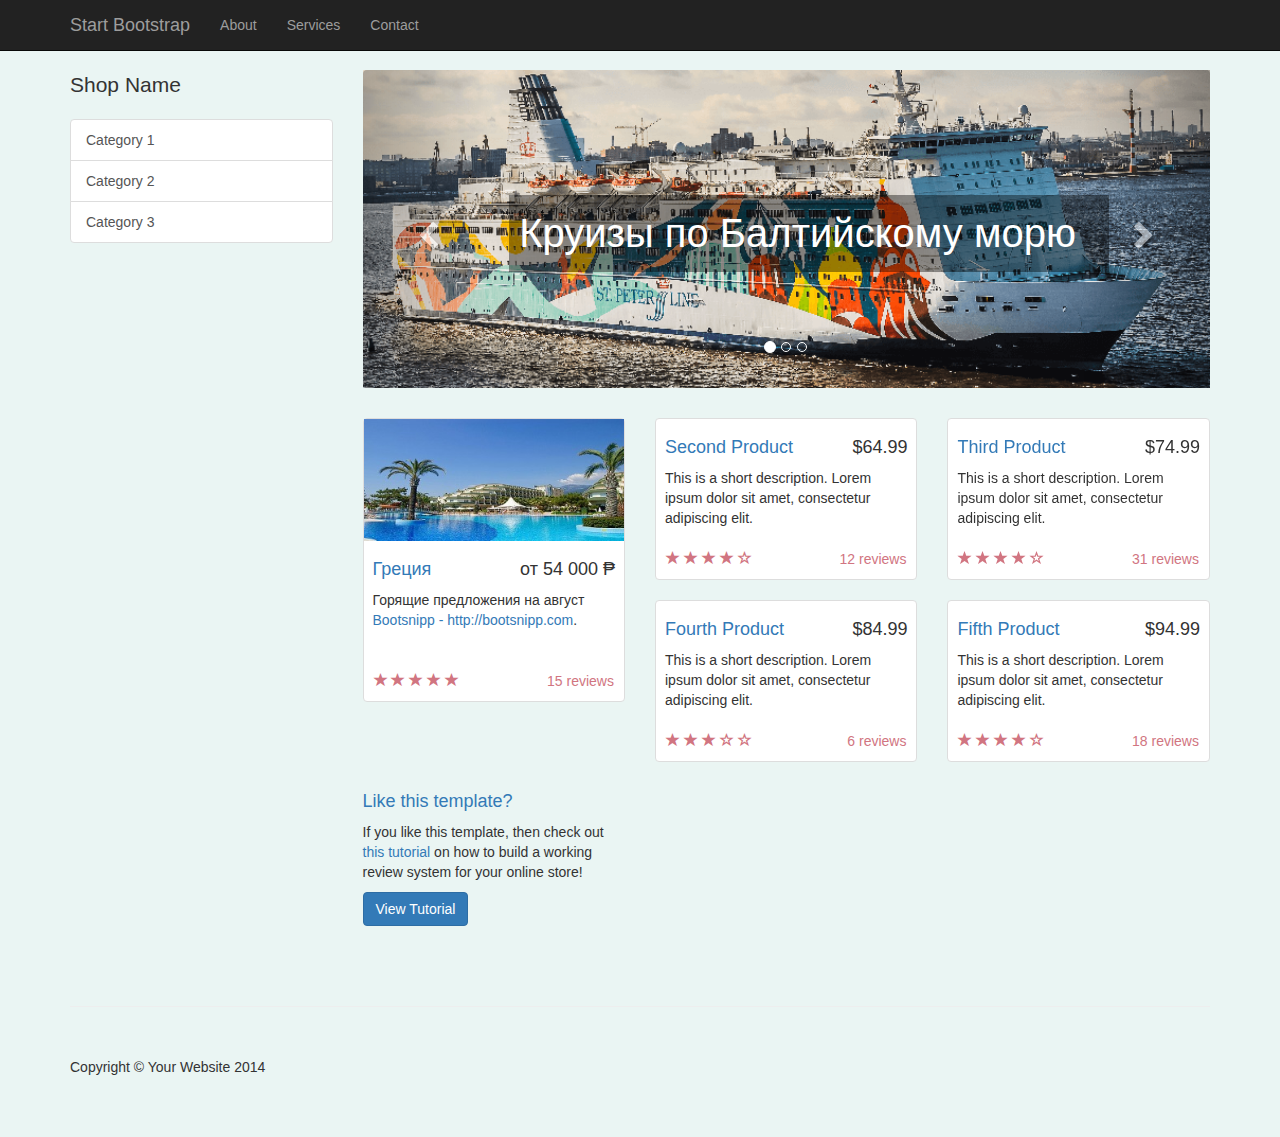
==== index.html @ e50ed961 "begin" ====
<!DOCTYPE html>
<html lang="en">

<head>

    <meta charset="utf-8">
    <meta http-equiv="X-UA-Compatible" content="IE=edge">
    <meta name="viewport" content="width=device-width, initial-scale=1">
    <meta name="description" content="">
    <meta name="author" content="">

    <title>Travel agency</title>

    <!-- Bootstrap Core CSS -->
    <link href="css/bootstrap.min.css" rel="stylesheet">

    <!-- Custom CSS -->
    <link href="css/shop-homepage.css" rel="stylesheet">

    <!-- HTML5 Shim and Respond.js IE8 support of HTML5 elements and media queries -->
    <!-- WARNING: Respond.js doesn't work if you view the page via file:// -->
    <!--[if lt IE 9]>
        <script src="https://oss.maxcdn.com/libs/html5shiv/3.7.0/html5shiv.js"></script>
        <script src="https://oss.maxcdn.com/libs/respond.js/1.4.2/respond.min.js"></script>
    <![endif]-->

</head>

<body id="home">


    <!-- Navigation -->
    <nav class="navbar navbar-inverse navbar-fixed-top" role="navigation">
        <div class="container">
            <!-- Brand and toggle get grouped for better mobile display -->
            <div class="navbar-header">
                <button type="button" class="navbar-toggle" data-toggle="collapse" data-target="#bs-example-navbar-collapse-1">
                    <span class="sr-only">Toggle navigation</span>
                    <span class="icon-bar"></span>
                    <span class="icon-bar"></span>
                    <span class="icon-bar"></span>
                </button>
                <a class="navbar-brand" href="#">Start Bootstrap</a>
            </div>
            <!-- Collect the nav links, forms, and other content for toggling -->
            <div class="collapse navbar-collapse" id="bs-example-navbar-collapse-1">
                <ul class="nav navbar-nav">
                    <li>
                        <a href="#">About</a>
                    </li>
                    <li>
                        <a href="#">Services</a>
                    </li>
                    <li>
                        <a href="#">Contact</a>
                    </li>
                </ul>
            </div>
            <!-- /.navbar-collapse -->
        </div>
        <!-- /.container -->
    </nav>

    <!-- Page Content -->
    <div class="container">

        <div class="row">

            <div class="col-md-3">
                <p class="lead">Shop Name</p>
                <div class="list-group">
                    <a href="#" class="list-group-item">Category 1</a>
                    <a href="#" class="list-group-item">Category 2</a>
                    <a href="#" class="list-group-item">Category 3</a>
                </div>
            </div>

            <div class="col-md-9">

                <div class="row carousel-holder">

                    <div class="col-md-12">
                        <div id="carousel-example-generic" class="carousel slide" data-ride="carousel">
                            <ol class="carousel-indicators">
                                <li data-target="#carousel-example-generic" data-slide-to="0" class="active"></li>
                                <li data-target="#carousel-example-generic" data-slide-to="1"></li>
                                <li data-target="#carousel-example-generic" data-slide-to="2"></li>
                            </ol>
                            <div class="carousel-inner">
                                <div class="item active">
                                    <img class="slide-image" src="img/1.png" alt="">
                                    <p>
                                        Круизы по Балтийскому морю
                                    </p>
                                </div>
                                <div class="item">
                                    <img class="slide-image" src="img/2.png" alt="">
                                    <p>
                                       Сочи от 31 000 рублей 
                                    </p>
                                </div>
                                <div class="item">
                                    <img class="slide-image" src="img/3.jpg" alt="">
                                </div>
                            </div>
                            <a class="left carousel-control" href="#carousel-example-generic" data-slide="prev">
                                <span class="glyphicon glyphicon-chevron-left"></span>
                            </a>
                            <a class="right carousel-control" href="#carousel-example-generic" data-slide="next">
                                <span class="glyphicon glyphicon-chevron-right"></span>
                            </a>
                        </div>
                    </div>

                </div>

                <div class="row">

                    <div class="col-sm-4 col-lg-4 col-md-4">
                        <div class="thumbnail">
                            <img src="img/4.jpg" alt="">
                            <div class="caption">
                                <h4 class="pull-right">от 54 000 ₱</h4>
                                <h4><a href="#">Греция</a>
                                </h4>
                                <p>Горящие предложения на август <a target="_blank" href="http://www.bootsnipp.com">Bootsnipp - http://bootsnipp.com</a>.</p>
                            </div>
                            <div class="ratings">
                                <p class="pull-right">15 reviews</p>
                                <p>
                                    <span class="glyphicon glyphicon-star"></span>
                                    <span class="glyphicon glyphicon-star"></span>
                                    <span class="glyphicon glyphicon-star"></span>
                                    <span class="glyphicon glyphicon-star"></span>
                                    <span class="glyphicon glyphicon-star"></span>
                                </p>
                            </div>
                        </div>
                    </div>

                    <div class="col-sm-4 col-lg-4 col-md-4">
                        <div class="thumbnail">
                            <img src="http://placehold.it/320x150" alt="">
                            <div class="caption">
                                <h4 class="pull-right">$64.99</h4>
                                <h4><a href="#">Second Product</a>
                                </h4>
                                <p>This is a short description. Lorem ipsum dolor sit amet, consectetur adipiscing elit.</p>
                            </div>
                            <div class="ratings">
                                <p class="pull-right">12 reviews</p>
                                <p>
                                    <span class="glyphicon glyphicon-star"></span>
                                    <span class="glyphicon glyphicon-star"></span>
                                    <span class="glyphicon glyphicon-star"></span>
                                    <span class="glyphicon glyphicon-star"></span>
                                    <span class="glyphicon glyphicon-star-empty"></span>
                                </p>
                            </div>
                        </div>
                    </div>

                    <div class="col-sm-4 col-lg-4 col-md-4">
                        <div class="thumbnail">
                            <img src="http://placehold.it/320x150" alt="">
                            <div class="caption">
                                <h4 class="pull-right">$74.99</h4>
                                <h4><a href="#">Third Product</a>
                                </h4>
                                <p>This is a short description. Lorem ipsum dolor sit amet, consectetur adipiscing elit.</p>
                            </div>
                            <div class="ratings">
                                <p class="pull-right">31 reviews</p>
                                <p>
                                    <span class="glyphicon glyphicon-star"></span>
                                    <span class="glyphicon glyphicon-star"></span>
                                    <span class="glyphicon glyphicon-star"></span>
                                    <span class="glyphicon glyphicon-star"></span>
                                    <span class="glyphicon glyphicon-star-empty"></span>
                                </p>
                            </div>
                        </div>
                    </div>

                    <div class="col-sm-4 col-lg-4 col-md-4">
                        <div class="thumbnail">
                            <img src="http://placehold.it/320x150" alt="">
                            <div class="caption">
                                <h4 class="pull-right">$84.99</h4>
                                <h4><a href="#">Fourth Product</a>
                                </h4>
                                <p>This is a short description. Lorem ipsum dolor sit amet, consectetur adipiscing elit.</p>
                            </div>
                            <div class="ratings">
                                <p class="pull-right">6 reviews</p>
                                <p>
                                    <span class="glyphicon glyphicon-star"></span>
                                    <span class="glyphicon glyphicon-star"></span>
                                    <span class="glyphicon glyphicon-star"></span>
                                    <span class="glyphicon glyphicon-star-empty"></span>
                                    <span class="glyphicon glyphicon-star-empty"></span>
                                </p>
                            </div>
                        </div>
                    </div>

                    <div class="col-sm-4 col-lg-4 col-md-4">
                        <div class="thumbnail">
                            <img src="http://placehold.it/320x150" alt="">
                            <div class="caption">
                                <h4 class="pull-right">$94.99</h4>
                                <h4><a href="#">Fifth Product</a>
                                </h4>
                                <p>This is a short description. Lorem ipsum dolor sit amet, consectetur adipiscing elit.</p>
                            </div>
                            <div class="ratings">
                                <p class="pull-right">18 reviews</p>
                                <p>
                                    <span class="glyphicon glyphicon-star"></span>
                                    <span class="glyphicon glyphicon-star"></span>
                                    <span class="glyphicon glyphicon-star"></span>
                                    <span class="glyphicon glyphicon-star"></span>
                                    <span class="glyphicon glyphicon-star-empty"></span>
                                </p>
                            </div>
                        </div>
                    </div>

                    <div class="col-sm-4 col-lg-4 col-md-4">
                        <h4><a href="#">Like this template?</a>
                        </h4>
                        <p>If you like this template, then check out <a target="_blank" href="http://maxoffsky.com/code-blog/laravel-shop-tutorial-1-building-a-review-system/">this tutorial</a> on how to build a working review system for your online store!</p>
                        <a class="btn btn-primary" target="_blank" href="http://maxoffsky.com/code-blog/laravel-shop-tutorial-1-building-a-review-system/">View Tutorial</a>
                    </div>

                </div>

            </div>

        </div>

    </div>
    <!-- /.container -->

    <div class="container">

        <hr>

        <!-- Footer -->
        <footer>
            <div class="row">
                <div class="col-lg-12">
                    <p>Copyright &copy; Your Website 2014</p>
                </div>
            </div>
        </footer>

    </div>
    <!-- /.container -->

    <!-- jQuery -->
    <script src="js/jquery.js"></script>

    <!-- Bootstrap Core JavaScript -->
    <script src="js/bootstrap.min.js"></script>

</body>

</html>
---- css/shop-homepage.css ----
/*!
 * Start Bootstrap - Shop Homepage (http://startbootstrap.com/)
 * Copyright 2013-2016 Start Bootstrap
 * Licensed under MIT (https://github.com/BlackrockDigital/startbootstrap/blob/gh-pages/LICENSE)
 */

body {
    padding-top: 70px; /* Required padding for .navbar-fixed-top. Remove if using .navbar-static-top. Change if height of navigation changes. */
}

.slide-image {
    width: 100%;
}

.carousel-holder {
    margin-bottom: 30px;
}

.carousel-control,
.item {
    border-radius: 4px;
}

.caption {
    height: 130px;
    overflow: hidden;
}

.caption h4 {
    white-space: nowrap;
}

.thumbnail img {
    width: 100%;
}

.ratings {
    padding-right: 10px;
    padding-left: 10px;
    color: #d17581;
}

.thumbnail {
    padding: 0;
}

.thumbnail .caption-full {
    padding: 9px;
    color: #333;
}

footer {
    margin:50px 0;
}
#home .carousel-inner .item p {
    position: absolute;
    top: 125px;
    left: 35%;
    width: 600px;
    color: #fff;
    margin-left: -150px;
    text-align: justify;
    background-color: rgba(0,0,0,0.4);
    padding: 10px;
    font-size: 40px;
}
#home .row {
    margin-bottom: 30px;
}
#home form {
 box-shadow: 3px 7px 23px 1px #c21919;
 padding: 15px;
 border-radius: 15px;
}
#home {
    background-color: #EAF5F3;
/*background-image: url("https://www.transparenttextures.com/patterns/axiom-pattern.png");*/
}
/*#example .panel {
    box-shadow: 3px 7px 23px 1px #133AD9;
}
#example address {box-shadow: 3px 7px 23px 1px #0DA921;
    padding: 15px;

    } 
#example {
    padding-top: 10px;
}*/
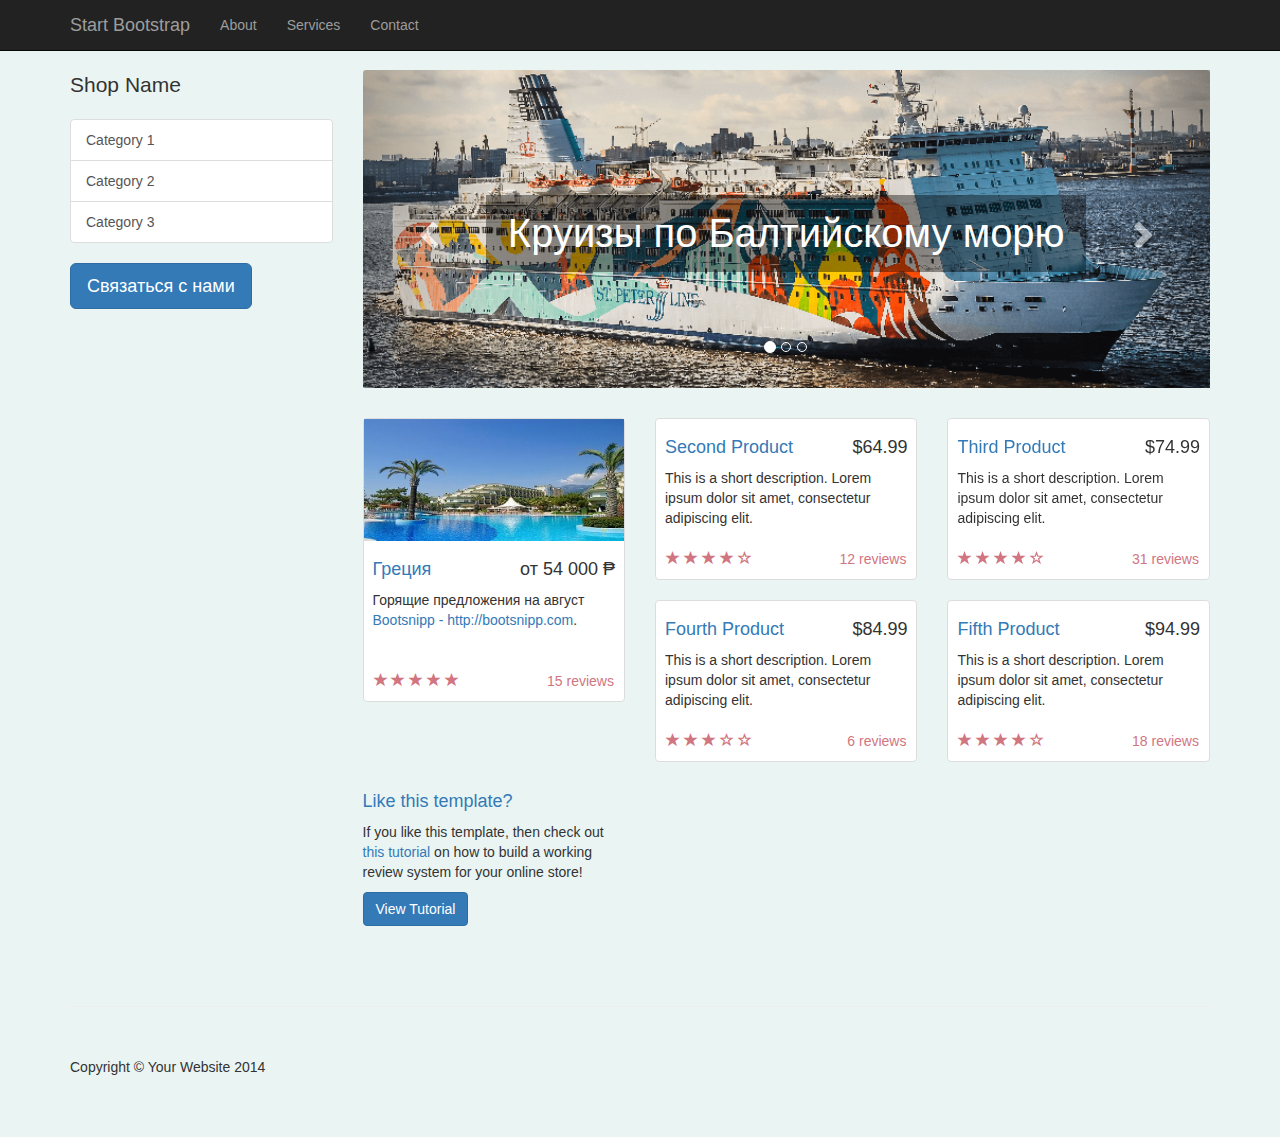
==== commit 9f41b676: "форма" ====
--- a/index.html
+++ b/index.html
@@ -73,6 +73,66 @@
                     <a href="#" class="list-group-item">Category 2</a>
                     <a href="#" class="list-group-item">Category 3</a>
                 </div>
+                <!-- Button trigger modal -->
+<button type="button" class="btn btn-primary btn-lg" data-toggle="modal" data-target="#myModal">
+  Связаться с нами
+</button>
+
+<!-- Modal -->
+<div class="modal fade" id="myModal" tabindex="-1" role="dialog" aria-labelledby="myModalLabel">
+  <div class="modal-dialog" role="document">
+    <div class="modal-content">
+     <div class="bootstrap-iso">
+ <div class="container-fluid">
+  <div class="row">
+   <div class="col-md-6 col-sm-6 col-xs-12">
+     <form name="formcheck" onsubmit="return formCheck(this);" method="post">
+  <div class="form-group ">
+      <label class="control-label " for="name">
+       Name
+      </label>
+      <input class="form-control" id="name" name="name" type="text"/>
+     </div>
+          <div class="form-group ">
+      <label class="control-label " for="phonenumber">
+       Phone Number
+      </label>
+      <input class="form-control" id="phonenumber" name="phonenumber" type="text"/>
+     </div>
+     <div class="form-group ">
+      <label class="control-label requiredField" for="email">
+       Email
+       <span class="asteriskField">
+        *
+       </span>
+      </label>
+      <input class="form-control" id="email" name="email" type="text"/>
+     </div>
+     
+     <div class="form-group ">
+      <label class="control-label " for="message">
+       Details
+      </label>
+      <textarea class="form-control" cols="40" id="message" name="message" placeholder="Please Explain Everything in Detail" rows="10"></textarea>
+     </div>
+     <div class="form-group">
+      <div>
+       <button class="btn btn-danger btn-lg" name="submit" type="submit">
+        Complete
+       </button>
+      </div>
+     </div>
+    </form>
+   </div>
+  </div>
+ </div>
+</div>
+  
+
+     
+    </div>
+  </div>
+</div>
             </div>
 
             <div class="col-md-9">
@@ -88,10 +148,12 @@
                             </ol>
                             <div class="carousel-inner">
                                 <div class="item active">
+                                <a href="index3.html">
                                     <img class="slide-image" src="img/1.png" alt="">
                                     <p>
                                         Круизы по Балтийскому морю
                                     </p>
+                                    </a>
                                 </div>
                                 <div class="item">
                                     <img class="slide-image" src="img/2.png" alt="">
--- a/css/shop-homepage.css
+++ b/css/shop-homepage.css
@@ -55,14 +55,15 @@
 #home .carousel-inner .item p {
     position: absolute;
     top: 125px;
-    left: 35%;
+    left: 50%;
     width: 600px;
     color: #fff;
-    margin-left: -150px;
-    text-align: justify;
+    margin-left: -300px;
+    text-align: center;
     background-color: rgba(0,0,0,0.4);
     padding: 10px;
     font-size: 40px;
+
 }
 #home .row {
     margin-bottom: 30px;
@@ -72,10 +73,17 @@
  padding: 15px;
  border-radius: 15px;
 }
-#home {
+#home{ 
     background-color: #EAF5F3;
+}
+.head-image img {
+    margin: 0 auto;
+    display: block;
+}
+
+
 /*background-image: url("https://www.transparenttextures.com/patterns/axiom-pattern.png");*/
-}
+
 /*#example .panel {
     box-shadow: 3px 7px 23px 1px #133AD9;
 }
@@ -85,4 +93,6 @@
     } 
 #example {
     padding-top: 10px;
-}*/+}*/
+/*Стили для формы*/
+.bootstrap-iso .formden_header h2, .bootstrap-iso .formden_header p, .bootstrap-iso form{font-family: Arial, Helvetica, sans-serif; color: #333131}.bootstrap-iso form button, .bootstrap-iso form button:hover{color: #ffffff !important;}.bootstrap-iso .form-control:focus { border-color: #ec3114;  -webkit-box-shadow: inset 0 1px 1px rgba(0, 0, 0, 0.075), 0 0 8px rgba(236, 49, 20, 0.6); box-shadow: inset 0 1px 1px rgba(0, 0, 0, 0.075), 0 0 8px rgba(236, 49, 20, 0.6);} .asteriskField{color: red;}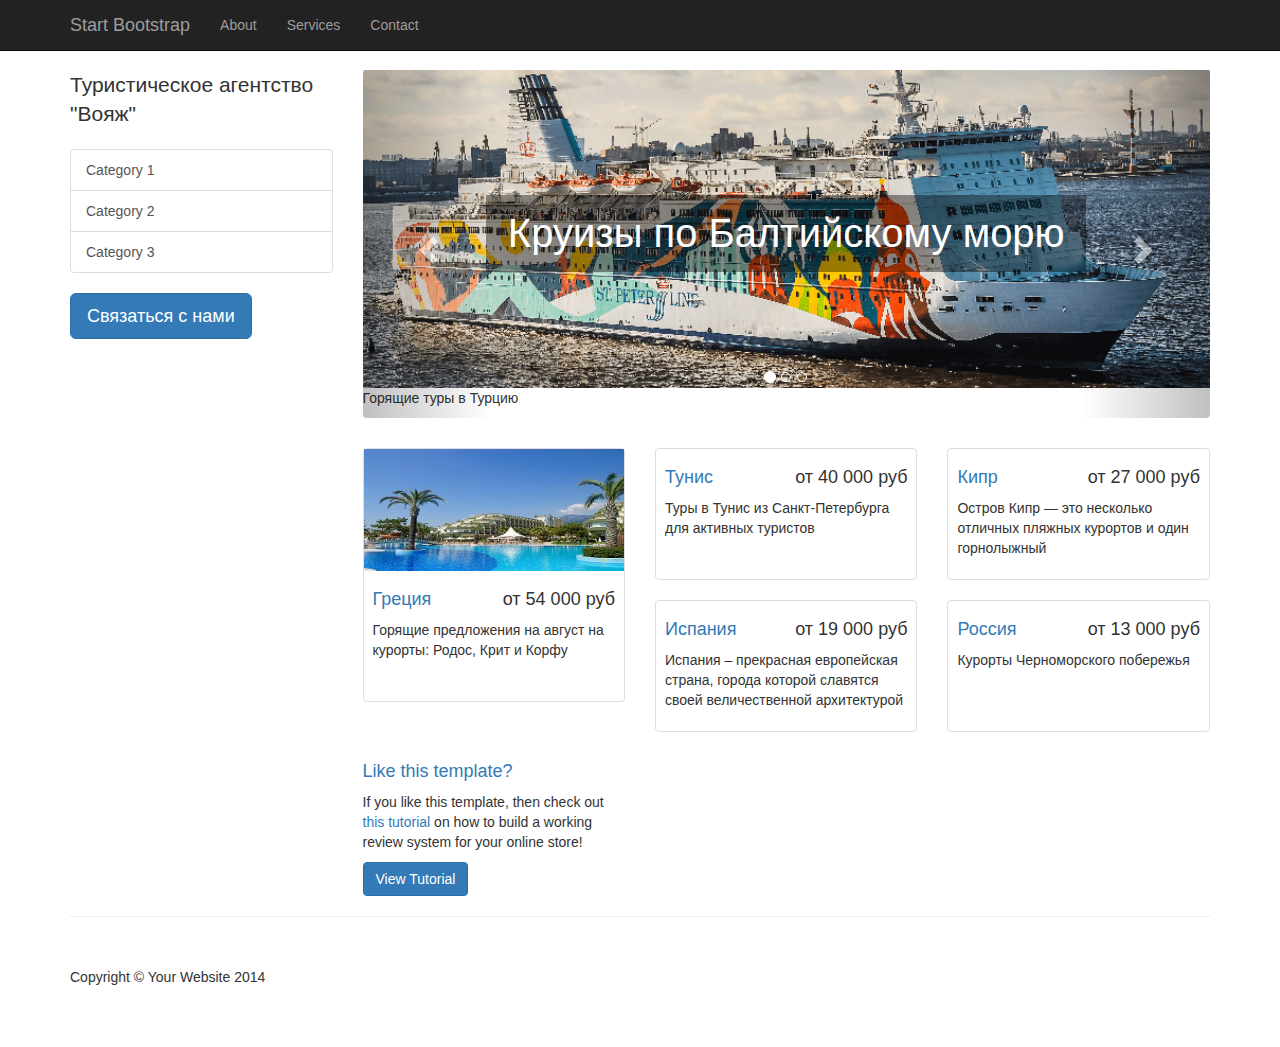
==== commit 165e34f8: "добавлены картинки и текст на круизы" ====
--- a/index.html
+++ b/index.html
@@ -2,33 +2,25 @@
 <html lang="en">
 
 <head>
-
     <meta charset="utf-8">
     <meta http-equiv="X-UA-Compatible" content="IE=edge">
     <meta name="viewport" content="width=device-width, initial-scale=1">
     <meta name="description" content="">
     <meta name="author" content="">
-
     <title>Travel agency</title>
-
     <!-- Bootstrap Core CSS -->
     <link href="css/bootstrap.min.css" rel="stylesheet">
-
     <!-- Custom CSS -->
     <link href="css/shop-homepage.css" rel="stylesheet">
-
     <!-- HTML5 Shim and Respond.js IE8 support of HTML5 elements and media queries -->
     <!-- WARNING: Respond.js doesn't work if you view the page via file:// -->
     <!--[if lt IE 9]>
         <script src="https://oss.maxcdn.com/libs/html5shiv/3.7.0/html5shiv.js"></script>
         <script src="https://oss.maxcdn.com/libs/respond.js/1.4.2/respond.min.js"></script>
     <![endif]-->
-
 </head>
 
 <body id="home">
-
-
     <!-- Navigation -->
     <nav class="navbar navbar-inverse navbar-fixed-top" role="navigation">
         <div class="container">
@@ -60,85 +52,66 @@
         </div>
         <!-- /.container -->
     </nav>
-
     <!-- Page Content -->
     <div class="container">
-
         <div class="row">
-
             <div class="col-md-3">
-                <p class="lead">Shop Name</p>
+                <p class="lead">Туристическое агентство "Вояж"</p>
                 <div class="list-group">
                     <a href="#" class="list-group-item">Category 1</a>
                     <a href="#" class="list-group-item">Category 2</a>
                     <a href="#" class="list-group-item">Category 3</a>
                 </div>
                 <!-- Button trigger modal -->
-<button type="button" class="btn btn-primary btn-lg" data-toggle="modal" data-target="#myModal">
-  Связаться с нами
-</button>
-
-<!-- Modal -->
-<div class="modal fade" id="myModal" tabindex="-1" role="dialog" aria-labelledby="myModalLabel">
-  <div class="modal-dialog" role="document">
-    <div class="modal-content">
-     <div class="bootstrap-iso">
- <div class="container-fluid">
-  <div class="row">
-   <div class="col-md-6 col-sm-6 col-xs-12">
-     <form name="formcheck" onsubmit="return formCheck(this);" method="post">
-  <div class="form-group ">
-      <label class="control-label " for="name">
-       Name
-      </label>
-      <input class="form-control" id="name" name="name" type="text"/>
-     </div>
-          <div class="form-group ">
-      <label class="control-label " for="phonenumber">
-       Phone Number
-      </label>
-      <input class="form-control" id="phonenumber" name="phonenumber" type="text"/>
-     </div>
-     <div class="form-group ">
-      <label class="control-label requiredField" for="email">
-       Email
-       <span class="asteriskField">
-        *
-       </span>
-      </label>
-      <input class="form-control" id="email" name="email" type="text"/>
-     </div>
-     
-     <div class="form-group ">
-      <label class="control-label " for="message">
-       Details
-      </label>
-      <textarea class="form-control" cols="40" id="message" name="message" placeholder="Please Explain Everything in Detail" rows="10"></textarea>
-     </div>
-     <div class="form-group">
-      <div>
-       <button class="btn btn-danger btn-lg" name="submit" type="submit">
-        Complete
-       </button>
-      </div>
-     </div>
-    </form>
-   </div>
-  </div>
- </div>
-</div>
-  
-
-     
-    </div>
-  </div>
-</div>
-            </div>
-
+                <button type="button" class="btn btn-primary btn-lg" data-toggle="modal" data-target="#myModal">
+                    Связаться с нами
+                </button>
+                <!-- Modal -->
+                <div class="modal fade" id="myModal" tabindex="-1" role="dialog" aria-labelledby="myModalLabel">
+                    <div class="modal-dialog" role="document">
+                        <div class="modal-content">
+                            <div class="bootstrap-iso">
+                                <form name="formcheck" onsubmit="return formCheck(this);" method="post">
+                                    <div class="form-group ">
+                                        <label class="control-label " for="name">
+                                            Name
+                                        </label>
+                                        <input class="form-control" id="name" name="name" type="text" />
+                                    </div>
+                                    <div class="form-group ">
+                                        <label class="control-label " for="phonenumber">
+                                            Phone Number
+                                        </label>
+                                        <input class="form-control" id="phonenumber" name="phonenumber" type="text" />
+                                    </div>
+                                    <div class="form-group ">
+                                        <label class="control-label requiredField" for="email">
+                                            Email
+                                            <span class="asteriskField">*</span>
+                                        </label>
+                                        <input class="form-control" id="email" name="email" type="text" />
+                                    </div>
+                                    <div class="form-group ">
+                                        <label class="control-label " for="message">
+                                            Details
+                                        </label>
+                                        <textarea class="form-control" cols="40" id="message" name="message" placeholder="Please Explain Everything in Detail" rows="10"></textarea>
+                                    </div>
+                                    <div class="form-group">
+                                        <div>
+                                            <button class="btn btn-danger btn-lg" name="submit" type="submit">
+                                                Complete
+                                            </button>
+                                        </div>
+                                    </div>
+                                </form>
+                            </div>
+                        </div>
+                    </div>
+                </div>
+            </div>
             <div class="col-md-9">
-
                 <div class="row carousel-holder">
-
                     <div class="col-md-12">
                         <div id="carousel-example-generic" class="carousel slide" data-ride="carousel">
                             <ol class="carousel-indicators">
@@ -148,7 +121,7 @@
                             </ol>
                             <div class="carousel-inner">
                                 <div class="item active">
-                                <a href="index3.html">
+                                    <a href="cruises.html">
                                     <img class="slide-image" src="img/1.png" alt="">
                                     <p>
                                         Круизы по Балтийскому морю
@@ -158,14 +131,18 @@
                                 <div class="item">
                                     <img class="slide-image" src="img/2.png" alt="">
                                     <p>
-                                       Сочи от 31 000 рублей 
+                                        Сочи от 31 000 рублей
                                     </p>
                                 </div>
                                 <div class="item">
                                     <img class="slide-image" src="img/3.jpg" alt="">
                                 </div>
-                            </div>
-                            <a class="left carousel-control" href="#carousel-example-generic" data-slide="prev">
+                                <p>
+                                        Горящие туры в Турцию
+                                    </p>
+                            </div>
+                           <a class="left carousel-control" href="#carousel-example-generic" data-slide="prev">
+
                                 <span class="glyphicon glyphicon-chevron-left"></span>
                             </a>
                             <a class="right carousel-control" href="#carousel-example-generic" data-slide="next">
@@ -173,141 +150,78 @@
                             </a>
                         </div>
                     </div>
-
-                </div>
-
+                </div>
                 <div class="row">
-
                     <div class="col-sm-4 col-lg-4 col-md-4">
                         <div class="thumbnail">
                             <img src="img/4.jpg" alt="">
                             <div class="caption">
-                                <h4 class="pull-right">от 54 000 ₱</h4>
+                                <h4 class="pull-right">от 54 000 руб</h4>
                                 <h4><a href="#">Греция</a>
                                 </h4>
-                                <p>Горящие предложения на август <a target="_blank" href="http://www.bootsnipp.com">Bootsnipp - http://bootsnipp.com</a>.</p>
-                            </div>
-                            <div class="ratings">
-                                <p class="pull-right">15 reviews</p>
-                                <p>
-                                    <span class="glyphicon glyphicon-star"></span>
-                                    <span class="glyphicon glyphicon-star"></span>
-                                    <span class="glyphicon glyphicon-star"></span>
-                                    <span class="glyphicon glyphicon-star"></span>
-                                    <span class="glyphicon glyphicon-star"></span>
+                                <p>Горящие предложения на август на курорты: Родос, Крит и Корфу
                                 </p>
                             </div>
-                        </div>
-                    </div>
-
-                    <div class="col-sm-4 col-lg-4 col-md-4">
-                        <div class="thumbnail">
-                            <img src="http://placehold.it/320x150" alt="">
-                            <div class="caption">
-                                <h4 class="pull-right">$64.99</h4>
-                                <h4><a href="#">Second Product</a>
-                                </h4>
-                                <p>This is a short description. Lorem ipsum dolor sit amet, consectetur adipiscing elit.</p>
-                            </div>
-                            <div class="ratings">
-                                <p class="pull-right">12 reviews</p>
-                                <p>
-                                    <span class="glyphicon glyphicon-star"></span>
-                                    <span class="glyphicon glyphicon-star"></span>
-                                    <span class="glyphicon glyphicon-star"></span>
-                                    <span class="glyphicon glyphicon-star"></span>
-                                    <span class="glyphicon glyphicon-star-empty"></span>
-                                </p>
-                            </div>
-                        </div>
-                    </div>
-
-                    <div class="col-sm-4 col-lg-4 col-md-4">
-                        <div class="thumbnail">
-                            <img src="http://placehold.it/320x150" alt="">
-                            <div class="caption">
-                                <h4 class="pull-right">$74.99</h4>
-                                <h4><a href="#">Third Product</a>
-                                </h4>
-                                <p>This is a short description. Lorem ipsum dolor sit amet, consectetur adipiscing elit.</p>
-                            </div>
-                            <div class="ratings">
-                                <p class="pull-right">31 reviews</p>
-                                <p>
-                                    <span class="glyphicon glyphicon-star"></span>
-                                    <span class="glyphicon glyphicon-star"></span>
-                                    <span class="glyphicon glyphicon-star"></span>
-                                    <span class="glyphicon glyphicon-star"></span>
-                                    <span class="glyphicon glyphicon-star-empty"></span>
-                                </p>
-                            </div>
-                        </div>
-                    </div>
-
-                    <div class="col-sm-4 col-lg-4 col-md-4">
-                        <div class="thumbnail">
-                            <img src="http://placehold.it/320x150" alt="">
-                            <div class="caption">
-                                <h4 class="pull-right">$84.99</h4>
-                                <h4><a href="#">Fourth Product</a>
-                                </h4>
-                                <p>This is a short description. Lorem ipsum dolor sit amet, consectetur adipiscing elit.</p>
-                            </div>
-                            <div class="ratings">
-                                <p class="pull-right">6 reviews</p>
-                                <p>
-                                    <span class="glyphicon glyphicon-star"></span>
-                                    <span class="glyphicon glyphicon-star"></span>
-                                    <span class="glyphicon glyphicon-star"></span>
-                                    <span class="glyphicon glyphicon-star-empty"></span>
-                                    <span class="glyphicon glyphicon-star-empty"></span>
-                                </p>
-                            </div>
-                        </div>
-                    </div>
-
-                    <div class="col-sm-4 col-lg-4 col-md-4">
-                        <div class="thumbnail">
-                            <img src="http://placehold.it/320x150" alt="">
-                            <div class="caption">
-                                <h4 class="pull-right">$94.99</h4>
-                                <h4><a href="#">Fifth Product</a>
-                                </h4>
-                                <p>This is a short description. Lorem ipsum dolor sit amet, consectetur adipiscing elit.</p>
-                            </div>
-                            <div class="ratings">
-                                <p class="pull-right">18 reviews</p>
-                                <p>
-                                    <span class="glyphicon glyphicon-star"></span>
-                                    <span class="glyphicon glyphicon-star"></span>
-                                    <span class="glyphicon glyphicon-star"></span>
-                                    <span class="glyphicon glyphicon-star"></span>
-                                    <span class="glyphicon glyphicon-star-empty"></span>
-                                </p>
-                            </div>
-                        </div>
-                    </div>
-
+                          
+                            </div>
+                    </div>
+                    <div class="col-sm-4 col-lg-4 col-md-4">
+                        <div class="thumbnail">
+                            <img src="img/6.jpg" alt="">
+                            <div class="caption">
+                                <h4 class="pull-right">от 40 000 руб</h4>
+                                <h4><a href="#">Тунис</a>
+                                </h4>
+                                <p> Туры в Тунис из Санкт-Петербурга для активных туристов</p>
+                            </div>
+                            </div>
+                    </div>
+                    <div class="col-sm-4 col-lg-4 col-md-4">
+                        <div class="thumbnail">
+                            <img src="img/7.jpg" alt="">
+                            <div class="caption">
+                                <h4 class="pull-right">от 27 000 руб</h4>
+                                <h4><a href="#">Кипр</a>
+                                </h4>
+                                <p>Остров Кипр — это несколько отличных пляжных курортов и один горнолыжный</p>
+                            </div>
+                            </div>
+                    </div>
+                    <div class="col-sm-4 col-lg-4 col-md-4">
+                        <div class="thumbnail">
+                            <img src="img/8.jpg" alt="">
+                            <div class="caption">
+                                <h4 class="pull-right">от 19 000 руб</h4>
+                                <h4><a href="#">Испания</a>
+                                </h4>
+                                <p>Испания – прекрасная европейская страна, города которой славятся своей величественной архитектурой</p>
+                            </div>
+                            </div>
+                    </div>
+                    <div class="col-sm-4 col-lg-4 col-md-4">
+                        <div class="thumbnail">
+                            <img src="img/9.jpg" alt="">
+                            <div class="caption">
+                                <h4 class="pull-right">от 13 000 руб</h4>
+                                <h4><a href="#">Россия</a>
+                                </h4>
+                                <p>Курорты Черноморского побережья</p>
+                            </div>
+                           </div>
+                    </div>
                     <div class="col-sm-4 col-lg-4 col-md-4">
                         <h4><a href="#">Like this template?</a>
                         </h4>
                         <p>If you like this template, then check out <a target="_blank" href="http://maxoffsky.com/code-blog/laravel-shop-tutorial-1-building-a-review-system/">this tutorial</a> on how to build a working review system for your online store!</p>
                         <a class="btn btn-primary" target="_blank" href="http://maxoffsky.com/code-blog/laravel-shop-tutorial-1-building-a-review-system/">View Tutorial</a>
                     </div>
-
-                </div>
-
-            </div>
-
+                </div>
+            </div>
         </div>
-
     </div>
     <!-- /.container -->
-
     <div class="container">
-
         <hr>
-
         <!-- Footer -->
         <footer>
             <div class="row">
@@ -316,16 +230,12 @@
                 </div>
             </div>
         </footer>
-
     </div>
     <!-- /.container -->
-
     <!-- jQuery -->
     <script src="js/jquery.js"></script>
-
     <!-- Bootstrap Core JavaScript -->
     <script src="js/bootstrap.min.js"></script>
-
 </body>
 
-</html>
+</html>--- a/css/shop-homepage.css
+++ b/css/shop-homepage.css
@@ -5,7 +5,8 @@
  */
 
 body {
-    padding-top: 70px; /* Required padding for .navbar-fixed-top. Remove if using .navbar-static-top. Change if height of navigation changes. */
+    padding-top: 70px;
+    /* Required padding for .navbar-fixed-top. Remove if using .navbar-static-top. Change if height of navigation changes. */
 }
 
 .slide-image {
@@ -50,8 +51,9 @@
 }
 
 footer {
-    margin:50px 0;
+    margin: 50px 0;
 }
+
 #home .carousel-inner .item p {
     position: absolute;
     top: 125px;
@@ -60,29 +62,33 @@
     color: #fff;
     margin-left: -300px;
     text-align: center;
-    background-color: rgba(0,0,0,0.4);
+    background-color: rgba(0, 0, 0, 0.4);
     padding: 10px;
     font-size: 40px;
-
-}
+    
 #home .row {
     margin-bottom: 30px;
 }
+
 #home form {
- box-shadow: 3px 7px 23px 1px #c21919;
- padding: 15px;
- border-radius: 15px;
+    padding: 15px;
+    border-radius: 15px;
 }
-#home{ 
+
+#home {
     background-color: #EAF5F3;
 }
+
 .head-image img {
     margin: 0 auto;
     display: block;
 }
 
 
+
+
 /*background-image: url("https://www.transparenttextures.com/patterns/axiom-pattern.png");*/
+
 
 /*#example .panel {
     box-shadow: 3px 7px 23px 1px #133AD9;
@@ -94,5 +100,28 @@
 #example {
     padding-top: 10px;
 }*/
+
+
 /*Стили для формы*/
-.bootstrap-iso .formden_header h2, .bootstrap-iso .formden_header p, .bootstrap-iso form{font-family: Arial, Helvetica, sans-serif; color: #333131}.bootstrap-iso form button, .bootstrap-iso form button:hover{color: #ffffff !important;}.bootstrap-iso .form-control:focus { border-color: #ec3114;  -webkit-box-shadow: inset 0 1px 1px rgba(0, 0, 0, 0.075), 0 0 8px rgba(236, 49, 20, 0.6); box-shadow: inset 0 1px 1px rgba(0, 0, 0, 0.075), 0 0 8px rgba(236, 49, 20, 0.6);} .asteriskField{color: red;}+
+.bootstrap-iso .formden_header h2,
+.bootstrap-iso .formden_header p,
+.bootstrap-iso form {
+    font-family: Arial, Helvetica, sans-serif;
+    color: #333131
+}
+
+/bootstrap-iso form button,
+.bootstrap-iso form button:hover {
+    color: #ffffff !important;
+}
+
+.bootstrap-iso .form-control:focus {
+    border-color: #ec3114;
+    -webkit-box-shadow: inset 0 1px 1px rgba(0, 0, 0, 0.075), 0 0 8px rgba(236, 49, 20, 0.6);
+    box-shadow: inset 0 1px 1px rgba(0, 0, 0, 0.075), 0 0 8px rgba(236, 49, 20, 0.6);
+}
+
+.asteriskField {
+    color: red;
+}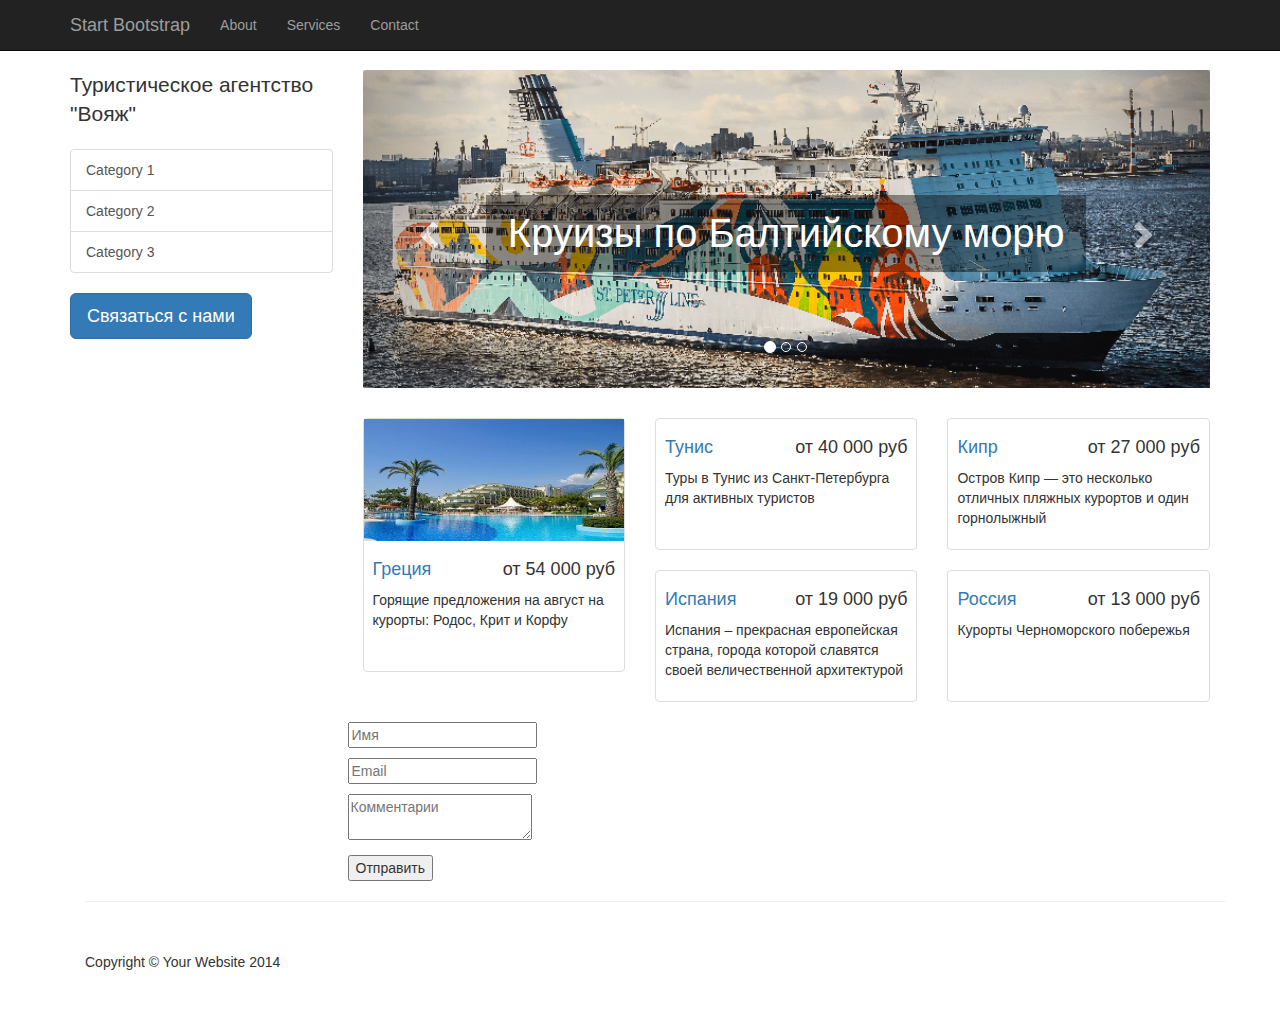
==== commit 47a6cadc: "добавлена форма" ====
--- a/index.html
+++ b/index.html
@@ -129,17 +129,22 @@
                                     </a>
                                 </div>
                                 <div class="item">
+                                <a href="sochi.html">
                                     <img class="slide-image" src="img/2.png" alt="">
                                     <p>
                                         Сочи от 31 000 рублей
                                     </p>
+                                    </a>
                                 </div>
                                 <div class="item">
+                                 <a href="turkey.html">
                                     <img class="slide-image" src="img/3.jpg" alt="">
-                                </div>
+                                
                                 <p>
                                         Горящие туры в Турцию
-                                    </p>
+                             </p>
+                             </a>
+                             </div>
                             </div>
                            <a class="left carousel-control" href="#carousel-example-generic" data-slide="prev">
 
@@ -209,12 +214,34 @@
                             </div>
                            </div>
                     </div>
-                    <div class="col-sm-4 col-lg-4 col-md-4">
+                    <div id="form-main">
+  <div id="form-div">
+    <form class="form" id="form1">
+      
+      <p class="name">
+        <input name="name" type="text" class="validate[required,custom[onlyLetter],length[0,100]] feedback-input" placeholder="Имя" id="name" />
+      </p>
+      
+      <p class="email">
+        <input name="email" type="text" class="validate[required,custom[email]] feedback-input" id="email" placeholder="Email" />
+      </p>
+      
+      <p class="text">
+        <textarea name="text" class="validate[required,length[6,300]] feedback-input" id="comment" placeholder="Комментарии"></textarea>
+      </p>
+      
+            <div class="submit">
+        <input type="submit" value="Отправить" id="button-blue"/>
+        <div class="ease"></div>
+      </div>
+    </form>
+  </div>
+                  <!-- <div class="col-sm-4 col-lg-4 col-md-4">
                         <h4><a href="#">Like this template?</a>
                         </h4>
                         <p>If you like this template, then check out <a target="_blank" href="http://maxoffsky.com/code-blog/laravel-shop-tutorial-1-building-a-review-system/">this tutorial</a> on how to build a working review system for your online store!</p>
                         <a class="btn btn-primary" target="_blank" href="http://maxoffsky.com/code-blog/laravel-shop-tutorial-1-building-a-review-system/">View Tutorial</a>
-                    </div>
+                    </div>  -->
                 </div>
             </div>
         </div>
--- a/css/shop-homepage.css
+++ b/css/shop-homepage.css
@@ -65,8 +65,8 @@
     background-color: rgba(0, 0, 0, 0.4);
     padding: 10px;
     font-size: 40px;
-    
-#home .row {
+
+#home .row {shape-outside: 
     margin-bottom: 30px;
 }
 
@@ -83,8 +83,6 @@
     margin: 0 auto;
     display: block;
 }
-
-
 
 
 /*background-image: url("https://www.transparenttextures.com/patterns/axiom-pattern.png");*/
@@ -124,4 +122,4 @@
 
 .asteriskField {
     color: red;
-}+}
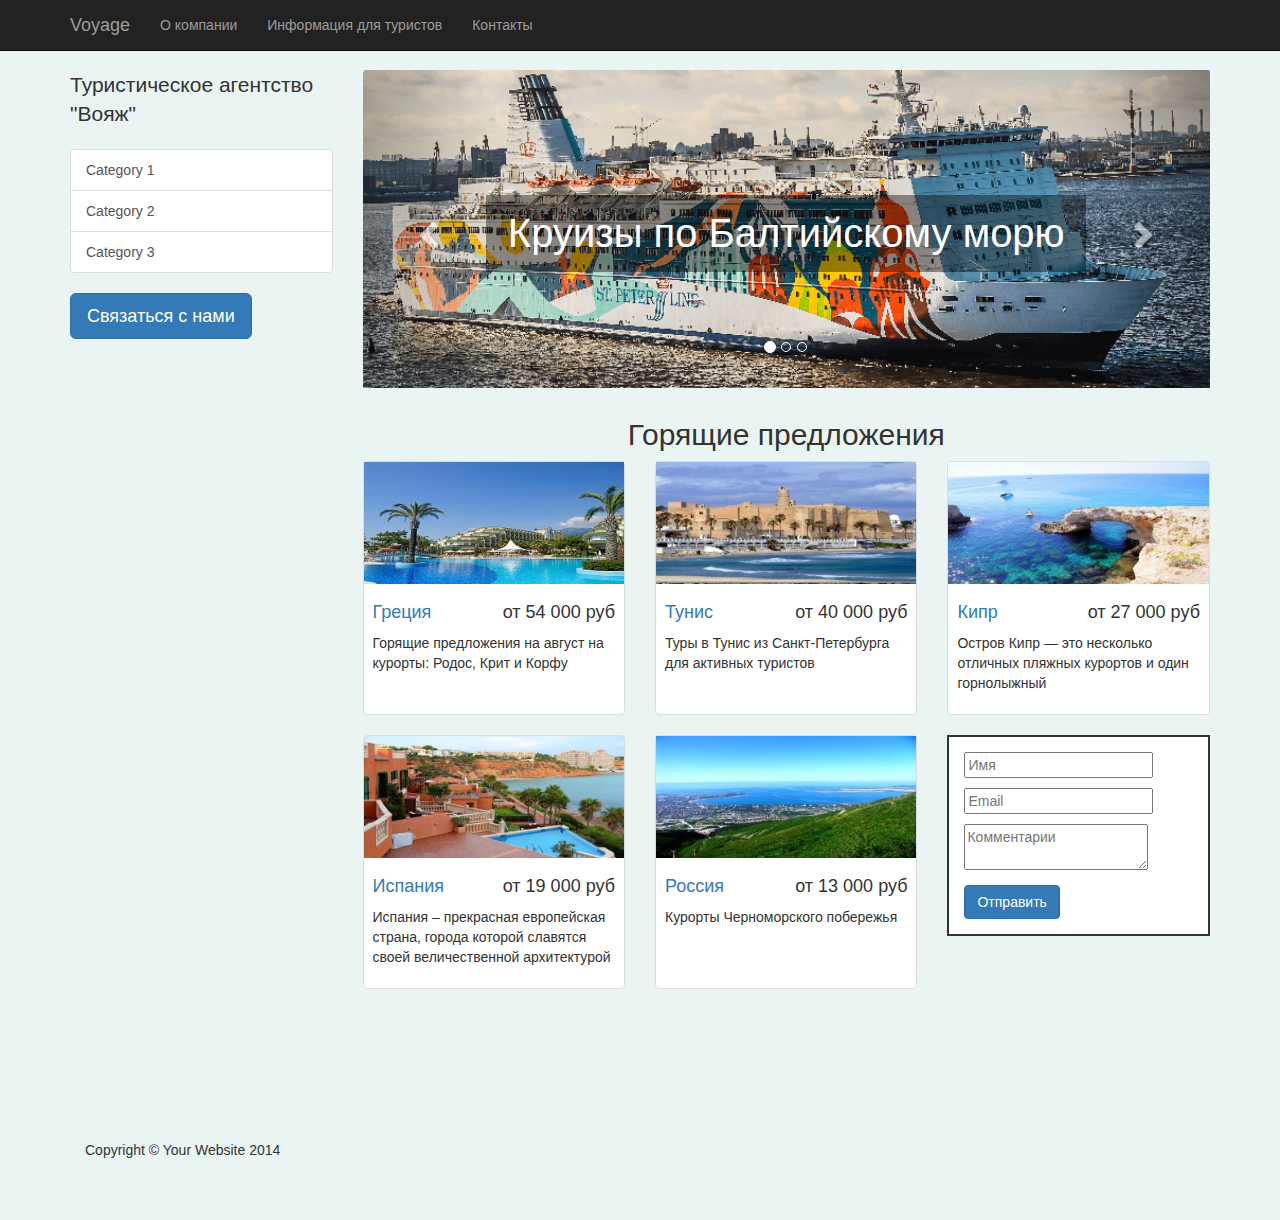
==== commit c8d09fc1: "lightbox" ====
--- a/index.html
+++ b/index.html
@@ -32,19 +32,19 @@
                     <span class="icon-bar"></span>
                     <span class="icon-bar"></span>
                 </button>
-                <a class="navbar-brand" href="#">Start Bootstrap</a>
+                <a class="navbar-brand" href="#">Voyage</a>
             </div>
             <!-- Collect the nav links, forms, and other content for toggling -->
             <div class="collapse navbar-collapse" id="bs-example-navbar-collapse-1">
                 <ul class="nav navbar-nav">
                     <li>
-                        <a href="#">About</a>
+                        <a href="#">О компании</a>
                     </li>
                     <li>
-                        <a href="#">Services</a>
+                        <a href="#">Информация для туристов</a>
                     </li>
                     <li>
-                        <a href="#">Contact</a>
+                        <a href="#">Контакты</a>
                     </li>
                 </ul>
             </div>
@@ -156,6 +156,7 @@
                         </div>
                     </div>
                 </div>
+                         <h2 class="ta-title"> Горящие предложения </h2>
                 <div class="row">
                     <div class="col-sm-4 col-lg-4 col-md-4">
                         <div class="thumbnail">
@@ -214,6 +215,7 @@
                             </div>
                            </div>
                     </div>
+                  <div class="col-sm-4 col-lg-4 col-md-4">
                     <div id="form-main">
   <div id="form-div">
     <form class="form" id="form1">
@@ -231,17 +233,12 @@
       </p>
       
             <div class="submit">
-        <input type="submit" value="Отправить" id="button-blue"/>
+        <input type="submit" class="btn btn-primary" value="Отправить" id="button-blue"/>
         <div class="ease"></div>
       </div>
     </form>
   </div>
-                  <!-- <div class="col-sm-4 col-lg-4 col-md-4">
-                        <h4><a href="#">Like this template?</a>
-                        </h4>
-                        <p>If you like this template, then check out <a target="_blank" href="http://maxoffsky.com/code-blog/laravel-shop-tutorial-1-building-a-review-system/">this tutorial</a> on how to build a working review system for your online store!</p>
-                        <a class="btn btn-primary" target="_blank" href="http://maxoffsky.com/code-blog/laravel-shop-tutorial-1-building-a-review-system/">View Tutorial</a>
-                    </div>  -->
+              </div>   
                 </div>
             </div>
         </div>
@@ -263,6 +260,12 @@
     <script src="js/jquery.js"></script>
     <!-- Bootstrap Core JavaScript -->
     <script src="js/bootstrap.min.js"></script>
+    <script src="lightbox/js/lightbox.js"></script>
+    <script>
+        $(document).ready(function(){
+
+        });
+    </script>
 </body>
 
 </html>--- a/css/shop-homepage.css
+++ b/css/shop-homepage.css
@@ -7,7 +7,9 @@
 body {
     padding-top: 70px;
     /* Required padding for .navbar-fixed-top. Remove if using .navbar-static-top. Change if height of navigation changes. */
+font-family: 'Open Sans', sans-serif;
 }
+
 
 .slide-image {
     width: 100%;
@@ -65,8 +67,9 @@
     background-color: rgba(0, 0, 0, 0.4);
     padding: 10px;
     font-size: 40px;
+}
 
-#home .row {shape-outside: 
+#home .row {
     margin-bottom: 30px;
 }
 
@@ -109,7 +112,7 @@
     color: #333131
 }
 
-/bootstrap-iso form button,
+.bootstrap-iso form button,
 .bootstrap-iso form button:hover {
     color: #ffffff !important;
 }
@@ -123,3 +126,18 @@
 .asteriskField {
     color: red;
 }
+.ta-title {
+    text-align: center;
+}
+h3.ta-title {
+    
+    font-size: 20px;
+}
+p.ta-discription{
+    text-align: justify;
+    text-indent: 20px;
+}
+#form-main{
+    background-color: #fff;
+    border: 2px solid #333;
+    }